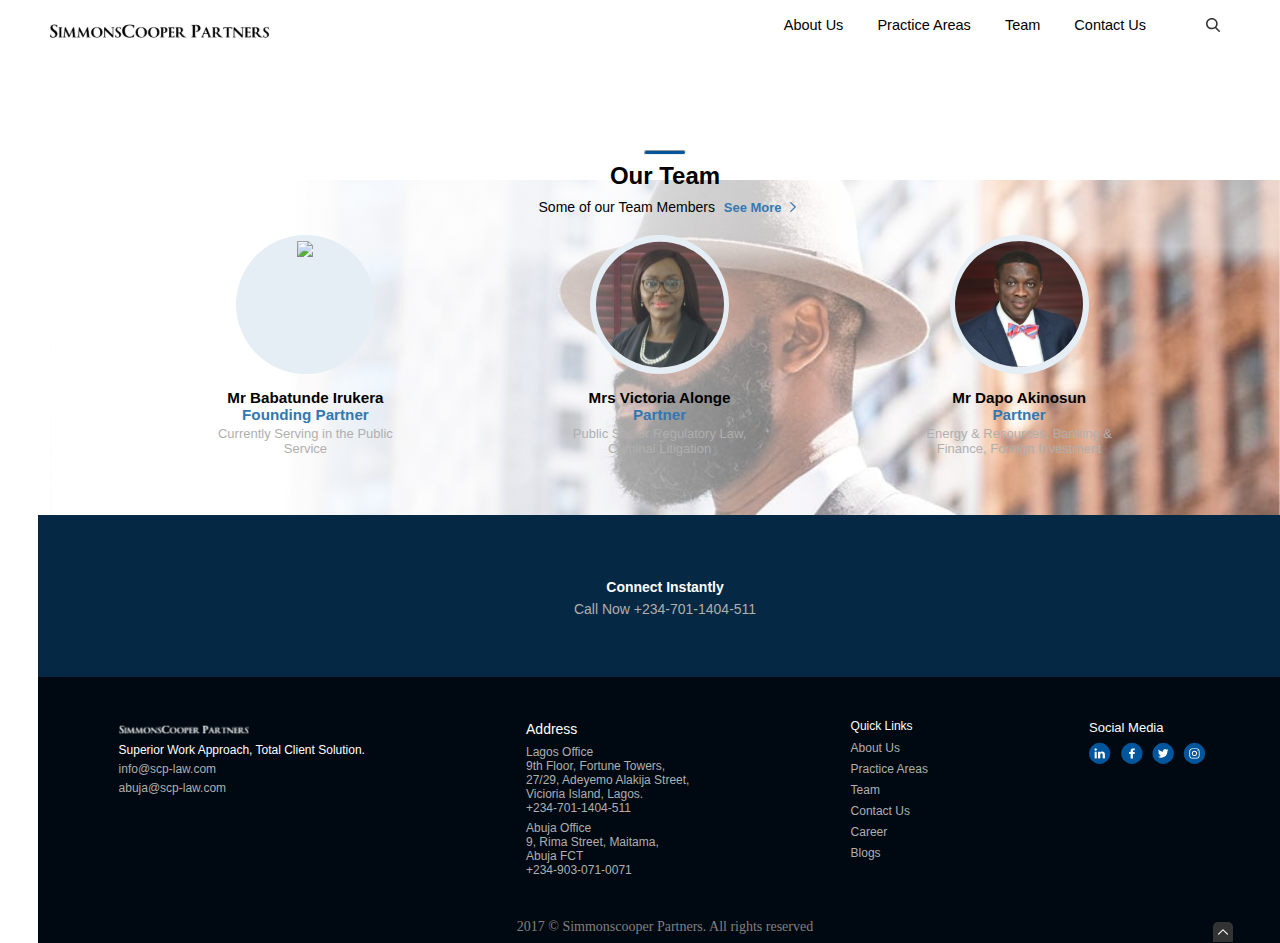
==== team.html @ 6e094fa1 "team page added" ====
<!DOCTYPE html>
<html lang="en">
<head>
    <meta charset="UTF-8">
    <meta http-equiv="X-UA-Compatible" content="IE=edge">
    <meta name="viewport" content="width=device-width, initial-scale=1.0">
    <link rel="stylesheet" href="style.css">
    <script src="https://kit.fontawesome.com/06cd2838e7.js" crossorigin="anonymous"></script>
    <title>Law Firm Website</title>
</head>
<body>
    <div class="container">

        <header class="header">
            <div class="nav_bar">
                <div class="nav_baby">
                    <img src="images/PastedGraphic-1 1.svg" class="max">
                    <img src="images/menu.svg" class="menu-icon">
                    <ul class="links">
                        <a href="">About Us</a>
                        <a href="">Practice Areas</a>
                        <a href="">Team</a>
                        <a href="">Contact Us</a>
                    </ul>
                </div>
                <img src="images/Vector.svg" class="busca">
            </div>

            <div class="Our_Team_Members">
                <div class="members">
                    <hr class="members_hr">
                    <h2>Our Team</h2>
                    <div class="some_members">
                        <span>Some of our Team Members</span>
                        <span class="see_m">See More</span>
                        <img src="images/Vector-1.svg" alt="">
                    </div>
                </div>
    
                <div class="team_members">
                    <div class="team_member">
                        <div class="image_bgr">
                            <img src="images/Ellipse 5.svg" class="team_image">
                        </div>
                        <h3>Mr Babatunde Irukera</h3>
                        <h3 class="middle">Founding Partner</h3>
                        <p>Currently Serving in the Public<br> Service</p>
                    </div>
    
                    <div class="team_member">
                        <div class="image_bgr">
                            <img src="images/Ellipse 6.svg" class="team_image">
                        </div>
                        <h3>Mrs Victoria Alonge</h3>
                        <h3 class="middle">Partner</h3>
                        <p>Public Sector Regulatory Law,<br> Criminal Litigation</p>
                    </div>
    
                    <div class="team_member">
                        <div class="image_bgr">
                            <img src="images/Ellipse 3.svg" class="team_image">
                        </div>
                        <h3>Mr Dapo Akinosun</h3>
                        <h3 class="middle">Partner</h3>
                        <p>Energy & Resources, Banking & <br>Finance, Foreign Investment</p>
                    </div>
                </div>
            </div>
    
            <div class="connect">
                <h4>Connect Instantly</h4>
                <p>Call Now +234-701-1404-511</p>
            </div>
    
            <div class="contact">
                <div class="con_container">
                    <div class="superior">
                        <img src="images/PastedGraphic-1 2.svg">
                        <p>Superior Work Approach, Total Client Solution.</p>
                        <p class="website">info@scp-law.com</p>
                        <p class="website"
                        >abuja@scp-law.com</p>
                    </div>
    
                    <div class="address">
                        <p class="address_title">Address</p>
                        <p class="office_address">Lagos Office<br> 9th Floor, Fortune Towers, <br> 27/29, Adeyemo Alakija Street, <br> Vicioria Island, Lagos. <br> +234-701-1404-511</p>
                        <p class="office_address">Abuja Office <br>9, Rima Street, Maitama, <br>Abuja FCT <br>+234-903-071-0071 </p>
                    </div>
    
                    <div class="quick_links">
                        <p class="links_title">Quick Links</p>
                        <ul>
                            <li><a href="">About Us</a></li>
                            <li><a href="">Practice Areas</a></li>
                            <li><a href="">Team</a></li>
                            <li><a href="">Contact Us</a></li>
                            <li><a href="">Career</a></li>
                            <li><a href="">Blogs</a></li>
                        </ul>
                    </div>
    
                    <div class="social_media">
                        <p class="media_title">Social Media</p>
                        <div class="media_icons">
                            <img src="images/Group 55 (1).svg" alt="">
                            <img src="images/Group 56.svg" alt="">
                            <img src="images/Group 57.svg" alt="">
                            <img src="images/Group 58.svg" alt="">
                        </div>
                    </div>
                </div>    
            </div>
    
            <footer class="footer">
                <p>2017 &copy Simmonscooper Partners. All rights reserved</p>
                <img src="images/Group 59.svg" alt="">
            </footer>
        </div>
    </body>
    </html>
---- style.css ----
@media (min-width: 769px){

body {
    width: 100%;
    margin: 0;
}

.container {
    width: 100%;
    margin: auto;
}

.menu-icon {
    display: none;
}

.nav_bar {
    display: flex;  
}

.nav_baby {
    width: 96%;
    display: flex;
    justify-content: space-between;
}

.links a {
    color: black;
    font-size: 14.5px;
    margin-left: 30px;
    text-decoration: none;
    font-family:'Gill Sans', 'Gill Sans MT', Calibri, 'Trebuchet MS', sans-serif;
}

.links ul {
    list-style: none;
}

.busca {
    margin: 0 60px;
    width: 15px;
}

.header {
    background: url(images/pexels-photo-2963033\ 1\ \(1\).svg);
    background-size: contain;
    background-repeat: no-repeat;
    background-position: bottom right;
    margin-left: 50px;
    margin-bottom: -20px;
}

.max {
    margin-top: 12px;
    width: 219px;
}

.simmons_image {
    margin-top: 120px;
    margin-bottom: 29px;
    background-image: url(images/SIMMONSCOOPER\ PARTNERS.svg);
    height: 202px;
    width: 798px;
    background-size: cover; 
}

.client {
    margin-top: 70px;
    font-weight: bold;
    font-size: 12px;
    font-family:Arial, Helvetica, sans-serif;
}

.reputation {
    position: relative;
    bottom: 100px;
    width: 600px;
    font-family:'Gill Sans', 'Gill Sans MT', Calibri, 'Trebuchet MS', sans-serif;
    font-size: 13px;
    margin-left: 51px;
}

.more{
    margin-top: 76px;
    font-family:'Gill Sans', 'Gill Sans MT', Calibri, 'Trebuchet MS', sans-serif
}

.more>* {
    margin-right: 6px;
}

.achieve-more {
    color: #3378b1;
    font-size: 14px;
    margin-right: 5px;
    font-weight: bold;
}

button {
    background: #00569D;
    border-radius: 5px;
    color: white;
    border: none;
    padding: 15px 25px;
    font-size: 12px;
    font-weight: bold;
    font-family: Arial, Helvetica, sans-serif;
}

/* MAIN REPUTATION SECTION */

.lead_image {
    font-family:Arial, Helvetica, sans-serif;
    display: flex;
    flex-direction:row-reverse;
    align-items: center;
    justify-content:left;
    width: 96%;
    margin-left: 4%;
}

.lead {
    width:45%;
}

.lead_left {
    width: 37%;
    padding: 0;
    margin-right: 10%;
}

hr {
    width: 40px;
    margin-left: 0;
    height: 3px;
    border-radius: 3px;
    background-color: #00569D;
}

.lead_image h2 {
    font-size: 18px;
    margin-top: -2px;
}

.lead_image p {
    font-size: 14px;
    margin-top: 20px;
    margin-bottom: 5px;
    width: 390x;
}

/* STATISTICS SECTION */
.resume_main {
    width: 100%;
    margin-top: 70px;
    background-color:#e5eef5;
    font-family:'Gill Sans', 'Gill Sans MT', Calibri, 'Trebuchet MS', sans-serif;
}

.resume {
    display: flex;
    justify-content: space-around;
    flex-wrap: wrap;
    align-items: flex-start;
    width: 90%;
    margin: auto;
}

.central {
    text-align: center;
    width: 150px;
}

.central h3 {
    margin-top: 5px;
    font-weight: normal;
}

.central p {
    font-size: 12px;
}

.line1 {
    width: 30px;
    margin:auto;
    height: 2px;
    margin-top: -13px;
    margin-bottom: -7px;
    border-radius: 2px;
    background-color: #00569D;
}

/* ACHIEVEMENTS */

.achievements {
    background: url(images/Group\ 71.svg);
    background-size: cover;
    background-position: center;
    background-repeat: no-repeat;
    font-family:'Gill Sans', 'Gill Sans MT', Calibri, 'Trebuchet MS', sans-serif;
    margin-left: 11px;
    margin-right: -11px;
}

.semi_achievements {
    width: 90%;
    margin: auto;
    padding: 60px 0;
}

.okay {
    display: flex;
    align-items: center;
}

.okay > * {
    margin-right: 7px;
}

.compact h2 {
    margin-top: -5px;
    margin-bottom: -10px;
}

.compact2 {
    display: flex;
    flex-wrap: wrap;
}

.compact3 {
    width: 35%;
    margin-top: 40px;
    margin-right: 120px;
}

.compact3 h3 {
    margin-top: 3px;
    margin-bottom: 10px;
    font-size: 13px;
}

.compact3 p {
    font-size: 13px;
    margin-bottom: 10px;
}

.compact3 img {
    width: 40px;
    margin-bottom: 10px;
}

/* SPECIALTY */
    
.specialty {
    font-family:'Gill Sans', 'Gill Sans MT', Calibri, 'Trebuchet MS', sans-serif;
    width: 99.2%;
}

.practice_hr {
    margin: auto;
}

.practice_areas {
    margin-top: 5px;
    text-align: center;
}

.some_of {
    font-size: 14px;
    margin-top: -15px;
    text-align: center;
    }

.some_of>* {
    margin-right: 5px;
}

.see_m {
    color: #3579b2;
    font-weight: bold;
}

.complex {
    display: flex;
    justify-content: space-between;
    margin: 40px -11px;
}

.box_stack {
    display: flex;
    flex-wrap: wrap;
    justify-content: space-evenly;
    align-content: space-between;
}

.box {
    display: flex;
    flex-direction: column;
    text-align: center;
    justify-content: center;
    border-radius: 8px;
    color: white;
    width: 25vw;
    height: 33vh;
    background-image: url(images/Rectangle\ 12.png);
    background: #052844;
}

.icon {
    height: 80px;
}
.font-text {
    font-size: 15px;
}

.rect1 {
    width: 174px;
    height: 76vh; 
}

.rect2 {
    width: 174px;
    height: 76vh;
}

/* SEARCH SECTION */

.search_bar {
    width: 60%;
}

.mag_glass img {
    width: 215px;
    height: 215px;
}
    
.search {
    display: flex;
    justify-content: space-between;
    align-items: center;
    margin-top: 90px;
    margin-left: 45px;
    margin-bottom: 80px;
    width:80%;
    font-family:'Gill Sans', 'Gill Sans MT', Calibri, 'Trebuchet MS', sans-serif;
}

.search h2 {
    margin-top: 0;
    margin-bottom: -8px;
    font-size: 18px;
}

.search p {
    font-size: 14px;
}

.text_area {
    width: 70%;
    margin-right: 5px;
    background: #e5e5e5;
    border: none;
    height: 30px;
    border-radius: 5px;
}

.search button {
    padding: 10px 30px;
}

.search_button {
    margin-top: 20px;
    margin-bottom: 8px;
}

.advanced_search span {
    color: #6c9dc7;
    font-size: 13px;
    margin-right: 3px;
}

/* OUR TEAM MEMBERS SECTION */
    
.Our_Team_Members {
    margin-top: 50px;
    margin-left: -12px;
    margin-right: -12px;
    font-family:'Gill Sans', 'Gill Sans MT', Calibri, 'Trebuchet MS', sans-serif;
    background: url(images/Group\ 48\ \(1\).svg);
    height: 415px;
}

.members {
    text-align: center;
    padding-top: 50px;
}

.members_hr {
    margin: auto;
}

.members h2 {
    margin-top: 7px;
    margin-bottom: 9px;
}

.some_members {
    font-size: 14px;
}

.some_members > * {
    margin-left: 5px;
}

.some_members .see_m {
    font-size: 13px;
}

.team_members {
    display: flex;
    justify-content: space-evenly;
    margin-top: 20px;
}

.team_member {
    display: flex;
    flex-direction: column;
    align-items: center;
    text-align: center;
    font-size: 13px;
}

.team_member p {
    color: #afafaf;
}

.middle {
    color:#3378b1;
    margin-top: -15px;
    margin-bottom: -10px;
}

.image_bgr {
    background: url(images/Ellipse\ 2.svg);
    background-position: center;
    background-repeat: no-repeat;
    background-size: cover;
    width: 139px;
    height: 139px;
}

.team_image {
    margin-top: 6px;
}

/* CONNECT SECTION */

.connect {
    color: white;
    margin-left: -12px;
    margin-right: -12px;
    background: #052844;
    display: flex;
    flex-direction: column;
    align-items: center;
    justify-content: center;
    height: 18vh;
    font-size: 14px;
    font-family:Arial, Helvetica, sans-serif;
}

.connect h4 {
    margin-bottom: -8px;
}

.connect p {
    color: #afafaf;
}

/* CONTACT SECTION */

.contact {
    color: white;
    background: #000911;
    margin: 0 -12px;
    font-family:'Gill Sans', 'Gill Sans MT', Calibri, 'Trebuchet MS', sans-serif;
}

.con_container {
    padding-top: 30px;
    display: flex;
    justify-content: space-around;
}

.superior {
    margin-top: 10px;
    font-size: 12px;
}

.superior img {
    margin-bottom: -8px;
    width: 130px;
}

.website {
    color: #afafaf;
    margin-top: -7px;
}

.address_title {
    font-size: 14px;
}

.office_address {
    font-size: 12px;
    color: #afafaf;
    margin-top: -6px;
}

.links_title {
    font-size: 12px;
    margin-bottom: -8px;
}

ul li {
    list-style: none;
    font-size: 12px;
    margin-bottom: 7px;
    margin-left: -40px;
}

ul a {
    text-decoration: none;
    color: #afafaf;
}

.media_title {
    font-size: 13px;
    margin-bottom: 7px;
}

.media_icons img {
    margin-right: 5px;
}

/* FOOTER SECTION */

.footer {
    text-align: center;
    background: #000911;
    color: grey;
    font-size: 14px;
    margin-top: -20px;
    margin-right: -12px;
    margin-left: -12px;
    padding-top: 10px;
    padding-bottom: 1px;
}

.footer p {
    margin-top: 40px;
    margin-bottom: 7px;
}

.footer img {
    float: right;
    width: 11%;
    height: 20px;
    margin-top: -20px;
}
}







@media (min-width: 400px) and (max-width: 768px){

    body {
        width: 100%;
        margin: 0;
    }
    
    .container {
        width: 97%;
        margin: auto;
    }
    
    .menu-icon {
        display: none;
    }
    
    .nav_bar {
        display: flex;  
    }
    
    .nav_baby {
        width: 96%;
        display: flex;
        justify-content: space-between;
    }
    
    .links a {
        color: black;
        font-size: 14.5px;
        margin-left: 30px;
        text-decoration: none;
        font-family:'Gill Sans', 'Gill Sans MT', Calibri, 'Trebuchet MS', sans-serif;
    }
    
    .links ul {
        list-style: none;
    }
    
    .busca {
        margin: 0 20px;
    }
    
    .header {
        background: url(images/pexels-photo-2963033\ 1.svg);
        background-position: right;
        background-repeat: no-repeat;
        background-size: contain;
        height: 400px;
        margin-left: 15px;
        margin-right: -10px;
    }
    
    .simmons_image {
        margin-top: 45px;
        margin-bottom: 29px;
        background-image: url(images/SIMMONSCOOPER\ PARTNERS\ 2.svg);
        height: 19.5vh;
        background-repeat: no-repeat;
        background-size: contain;
        background-position: left;
    }
    
    .client {
        font-weight: bold;
        font-size: 12px;
    }
    
    .more {
        margin-top: 60px;
    }
    
    button {
        background: #00569D;
        border-radius: 5px;
        color: white;
        border: none;
        padding: 12px 22px;
        font-size: 12px;
        font-weight: bold;
        font-family: Arial, Helvetica, sans-serif;
    }
    
    .achieve-more {
        color: #3378b1;
        font-size: 14px;
        margin-right: 5px;
        font-weight: bold;
    }
    
    /* MAIN REPUTATION SECTION */

    .reputation {
        position: relative;
        bottom: 145px;
        width: 400px;
        font-family:'Gill Sans', 'Gill Sans MT', Calibri, 'Trebuchet MS', sans-serif;
        font-size: 13px;
        margin-left: 15px;
    }
    
    .lead_image {
        margin-top: -20px;
        margin-left: 15px;
        font-family:Arial, Helvetica, sans-serif;
    }
    
    .lead {
        float: right;
        width: 55%;
    }
    
    .lead_left {
        float: left;
        width: 40%;
        margin-top: 60px;
    }
    
    hr {
        width: 30px;
        margin-left: 0;
        height: 2px;
        border-radius: 2px;
        background-color: #00569D;
    }
    
    .lead_image h2 {
        font-size: 16px;
        margin-top: -2px;
    }
    
    .lead_image p {
        font-size: 12px;
        margin-top: 20px;
        margin-bottom: 5px;
        width: 250px;
    }
    
    /* Statistics Section */
    .resume_main {
        margin-top: 410px;
        margin-left: -12px;
        margin-right: -12px;
        background-color:#e5eef5;
        font-family:'Gill Sans', 'Gill Sans MT', Calibri, 'Trebuchet MS', sans-serif;
    }
    
    .resume {
        display: flex;
        justify-content: space-around;
        flex-wrap: wrap;
        align-items: flex-start;
    }
    
    .central {
        text-align: center;
        width: 120px;
    }
    
    .central h3 {
        margin-top: 5px;
        font-weight: normal;
    }
    
    .central p {
        font-size: 12px;
    }
    
    .line1 {
        width: 30px;
        margin:auto;
        height: 2px;
        margin-top: -13px;
        margin-bottom: -7px;
        border-radius: 2px;
        background-color: #00569D;
    }
    
    /* Achievements */
    .achievements {
        background: url(images/Group\ 71.svg);
        background-size: cover;
        background-position: center;
        background-repeat: no-repeat;
        font-family:'Gill Sans', 'Gill Sans MT', Calibri, 'Trebuchet MS', sans-serif;
        margin-left: -11px;
        margin-right: -11px;
    }
    
    .semi_achievements {
        width: 90%;
        margin: auto;
        padding: 40px 0;
    }
    
    .okay {
        display: flex;
        align-items: center;
    }
    
    .okay > * {
        margin-right: 7px;
    }
    
    .compact h2 {
        margin-top: -5px;
        margin-bottom: -10px;
    }
    
    .compact2 {
        display: flex;
        flex-wrap: wrap;
    }
    
    .compact3 {
        width: 300px;
        margin-top: 40px;
        margin-right: 20px;
    }
    
    .compact3 h3 {
        margin-top: 3px;
        margin-bottom: -6px;
        font-size: 13px;
    }
    
    .compact3 p {
        font-size: 13px;
    }
    
    .compact3 img {
        width: 25px;
    }
    
    
    /* SPECIALTY */
    
    .specialty {
        font-family:'Gill Sans', 'Gill Sans MT', Calibri, 'Trebuchet MS', sans-serif;
        
    }
    
    .practice_hr {
        margin: auto;
    }
    
    .practice_areas {
        margin-top: 5px;
        text-align: center;
    }
    
    .some_of {
        font-size: 14px;
        margin-top: -15px;
        text-align: center;
        }
    
    .some_of>* {
        margin-right: 5px;
    }
    
    .see_m {
        color: #3579b2;
        font-weight: bold;
    }
    
    .complex {
        display: flex;
        justify-content: space-between;
        margin: 14px -11px;
    }
    
    .box_stack {
        display: flex;
        flex-wrap: wrap;
        justify-content: space-evenly;
        align-content: space-between;
    }
    
    .box {
        display: flex;
        flex-direction: column;
        text-align: center;
        justify-content: center;
        border-radius: 8px;
        color: white;
        width: 210px;
        height: 135px;
        background-image: url(images/Rectangle\ 12.png);
        background: #183d5f;
    }
    
    .icon {
        height: 50px;
    }
    .font-text {
        font-size: 15px;
    }
    
    .rect1 {
        width: 92px;
        height: 312px;
    }
    
    .rect2 {
        width: 92px;
        height: 312px;
    }
    
    .search_bar {
        width: 60%;
    }
    
    .mag_glass img {
        width: 215px;
        height: 215px;
    }
    
    /* SEARCH SECTION */
    
    .search {
        display: flex;
        justify-content: space-between;
        align-items: center;
        margin-top: 90px;
        margin-left: 15px;
        width: 90%;
        font-family:'Gill Sans', 'Gill Sans MT', Calibri, 'Trebuchet MS', sans-serif;
    }
    
    .search h2 {
        margin-top: 0;
        margin-bottom: -8px;
        font-size: 18px;
    }
    
    .search p {
        font-size: 14px;
    }
    
    .text_area {
        width: 70%;
        margin-right: 5px;
        background: #e5e5e5;
        border: none;
        height: 30px;
        border-radius: 5px;
    }
    
    .search button {
        padding: 10px 30px;
    }
    
    .search_button {
        margin-top: 20px;
        margin-bottom: 8px;
    }
    
    .advanced_search span {
        color: #6c9dc7;
        font-size: 13px;
        margin-right: 3px;
    }
    
    
    
    /* OUR TEAM MEMBERS SECTION */
    
    .Our_Team_Members {
        margin-top: 50px;
        margin-left: -12px;
        margin-right: -12px;
        font-family:'Gill Sans', 'Gill Sans MT', Calibri, 'Trebuchet MS', sans-serif;
        background: url(images/Group\ 48\ \(1\).svg);
        height: 415px;
    }
    
    .members {
        text-align: center;
        padding-top: 50px;
    }
    
    .members_hr {
        margin: auto;
    }
    
    .members h2 {
        margin-top: 7px;
        margin-bottom: 9px;
    }
    
    .some_members {
        font-size: 14px;
    }
    
    .some_members > * {
        margin-left: 5px;
    }
    
    .some_members .see_m {
        font-size: 13px;
    }
    
    .team_members {
        display: flex;
        justify-content: space-evenly;
        margin-top: 20px;
    }
    
    .team_member {
        display: flex;
        flex-direction: column;
        align-items: center;
        text-align: center;
        font-size: 13px;
    }
    
    .team_member p {
        color: #afafaf;
    }
    
    .middle {
        color:#3378b1;
        margin-top: -15px;
        margin-bottom: -10px;
    }
    
    .image_bgr {
        background: url(images/Ellipse\ 2.svg);
        background-position: center;
        background-repeat: no-repeat;
        background-size: cover;
        width: 139px;
        height: 139px;
    }
    
    .team_image {
        margin-top: 6px;
    }
    
    /* CONNECT SECTION */
    
    .connect {
        color: white;
        margin-left: -12px;
        margin-right: -12px;
        background: #052844;
        display: flex;
        flex-direction: column;
        align-items: center;
        height: 80px;
        font-size: 14px;
        font-family:Arial, Helvetica, sans-serif;
    }
    
    .connect h4 {
        margin-bottom: -8px;
    }
    
    .connect p {
        color: #afafaf;
    }
    
    /* CONTACT SECTION */
    
    .contact {
        color: white;
        background: #000911;
        margin: 0 -12px;
        font-family:'Gill Sans', 'Gill Sans MT', Calibri, 'Trebuchet MS', sans-serif;
    }
    
    .con_container {
        display: flex;
        justify-content: space-evenly;
    }
    
    .superior {
        margin-top: 10px;
        font-size: 12px;
    }
    
    .superior img {
        margin-bottom: -8px;
        width: 130px;
    }
    
    .website {
        color: #afafaf;
        margin-top: -7px;
    }
    
    .address_title {
        font-size: 14px;
    }
    
    .office_address {
        font-size: 12px;
        color: #afafaf;
        margin-top: -6px;
    }
    
    .links_title {
        font-size: 12px;
        margin-bottom: -8px;
    }
    
    ul li {
        list-style: none;
        font-size: 12px;
        margin-bottom: 7px;
        margin-left: -40px;
    }
    
    ul a {
        text-decoration: none;
        color: #afafaf;
    }
    
    .media_title {
        font-size: 13px;
        margin-bottom: 7px;
    }
    
    .media_icons img {
        margin-right: 5px;
    }
    
    /* FOOTER SECTION */
    
    .footer {
        text-align: center;
        background: #000911;
        color: grey;
        font-size: 14px;
        margin-top: -20px;
        margin-right: -12px;
        margin-left: -12px;
        padding-top: 10px;
        padding-bottom: 1px;
    }
    
    .footer p {
        margin-bottom: 7px;
    }
    
    .footer img {
        float: right;
        width: 11%;
        height: 20px;
        margin-top: -20px;
    }
}



@media (max-width: 395px){

    body {
        width: 100%;
        margin: 0;
    }
    
    .container {
        margin: 0;
        width: inherit;
    }
    
    /* Header Section */
    .header{
        background-image: url(images/pexels-photo-2963033\ 1.svg);
        background-position: center;
        background-repeat: no-repeat;
        background-size: cover;
        margin-left: 5px;
        height: 260px;
    }
    
    .simmons_image {
        margin-top: 45px;
        margin-bottom: 29px;
        background: url(images/SIMMONSCOOPER\ PARTNERS.svg);
        height: 11vh;
        background-repeat: no-repeat;
        background-size: contain;
        background-position: left;
    }
    
    .max {
        margin-top: 12px;
        width: 125px;
    }
    
    .menu-icon {
        margin-left: 190px;
    }
    
    .links{
        display: none;
    }
    
    .busca {
        display: none;
    }
    
    .top_image>* {
        margin-bottom: 15px;
    }
    
    .client {
        font-family:'Lucida Sans', 'Lucida Sans Regular', 'Lucida Grande', 'Lucida Sans Unicode', Verdana, sans-serif;
        font-size: 10px;
        font-weight: bold;
        padding: 5px;
    }
    
    .more {
        display: flex;
        align-items: center;
    }
    
    .more>* {
        margin-right: 10px;
    }
    
    button {
        background: #00569D;
        border-radius: 5px;
        color: white;
        border: none;
        padding: 12px 22px;
        font-size: 9px;
        font-weight: bold;
        font-family: Arial, Helvetica, sans-serif;
    }
    
    
    /* Reputation Section*/
    
    .main_rep {
        margin-top: 20px;
        margin-bottom: 40px;
    }
    
    .reputation {
        font-family: 'Gill Sans', 'Gill Sans MT', 'Trebuchet MS', sans-serif;
        font-size: 11px;
        text-align: center;
        padding: 0px 25px;
        color: grey;
    }
    
    /* Lead Image Section */
    hr {
        width: 30px;
        margin-left: 0;
        height: 2px;
        border-radius: 2px;
        background-color: #00569D;
    }
    
    .lead_image {
        margin-left: 5px;
        padding: 5px 0;
        font-family: Arial, Helvetica, sans-serif;
    }
    
    .lead {
        width: 100%;
    }
    
    .lead_image h2 {
        font-size: 16px;
    }
    
    .lead_image p {
        font-size: 12px;
    }
    
    .see {
        color: blue;
        font-size: 12px;
        font-weight: bold;
    }
    
    /* Statistics Section */
    .resume_main {
        margin-top: 40px;
        background-color:#e5eef5;
        font-family:'Gill Sans', 'Gill Sans MT', Calibri, 'Trebuchet MS', sans-serif;
        width: 100%;
    }

    .resume {
        display: flex;
        justify-content:space-around;
        flex-wrap: wrap;
        align-items: center;
    }
    
    .central {
        text-align: center;
        padding: 0 8px;
        width: 120px;
        margin-bottom: 20px;
    }
    
    .central h3 {
        margin-bottom: 3px;
    }
    
    .central p {
        font-size: 13px;
        margin-top: 3px;
    }
    
    .line1 {
        width: 30px;
        margin:auto;
        height: 2px;
        border-radius: 2px;
        background-color: #00569D;
    }
    
    /* Achievements Area Section */
    
    .achievements {
        display: flex;
        flex-direction: column;
        background: url(images/Frame\ 4.svg);
    }
    
    .semi_achievements {
        width: 85%;
        margin-top: 25px;
        margin-left: 5px;
    }
    
    .achievements p {
        font-family:Arial, Helvetica, sans-serif;
        font-size: 12px;
        margin-top: -10px;
    }
    
    .achieve-img {
        height: 26px;
        width: 26px;
        margin-top: 27px;
        margin-left: 5px;
    }
    
    .achieve-more {
        color: blue;
        font-size: 14px;
        margin-right: 5px;
        font-weight: bold;
    }
    
    .okay {
        margin-top: -9px;
    }
    
    .achievements h3{
        margin-top: 5px;
    }
    
    .compact h2, p {
        margin-top: -5px;
    }
    
    .compact p {
        margin-top: -15px;
    }
    
    /* Practice Area Section */
    .specialty {
        margin-top: 80px;
        margin-left: 5px;
    }
    
    .practice_areas {
        margin-top: 0;
        margin-bottom: 8px;
    }
    
    .see_m {
        color:#00569D;
        font-weight: bold;
        font-size: 15px;
    }
    
    .some_of {
        margin-top: -5px;
    }
    
    .some_of > * {
        margin-right: 7px;
    }
    
    .complex {
        margin-top: 35px;
        margin-left: -5px;
        display: flex;
        justify-content: space-between;
        width: inherit;
        overflow: hidden;
    }
    
    .box_stack {
        display: flex;
        flex-direction: column;
        justify-content: space-between;
    }
    
    .rect1 {
        margin-left: -110px;
    }
    
    .rect2 {
        margin-right: -110px;
    }
    
    .box {
        width: 210px;
        height: 135px;
        color: white;
        display: flex;
        flex-direction: column;
        justify-content:space-evenly;
        text-align: center;
        background-image: url(images/Rectangle\ 12.png);
        background-color: #00569D;
        border-radius: 5px;
        font-family:Arial, Helvetica, sans-serif;
    }
    
    .icon {
        height: 50px;
    }

    .font-text {
        font-size: 12px;
    }
    
    .fa-comments, .fa-gear {
        font-size: 50px;
    }
    
    /* Search Section */
    .search {
        margin-left: 5px;
        margin-top: 60px;
    }
    .search p {
        margin-top: -10px;
        margin-bottom: 20px;
        font-size: 14px;
        width: 90%;
    }
    
    .search h2 {
        margin-top: 0;
    }
    
    .search_button {
        margin-left: -10px;
        display: flex;
        justify-content: space-around;
    }
    
    .search_button input {
        width: 62%;
        border: none;
        border-radius: 5px;
        background: lightgray;
    }
    
    .search_button button {
        width: 27%;
        font-size: 12px;
    }
    
    .advanced_search {
        margin-top: 12px;
        color: blue;
        margin-bottom: 100px;
    }
    
    .mag_glass {
        display: none;
    }
    
    /* Our Team Section */
    
    .Our_Team_Members{
        background-image: url(images/Group\ 48.svg);
    }
    
    .members {
        margin-left: 5px;
    }
    
    .members h2 {
        margin-top: 0px;
    }
    
    .some_members {
        margin-top: -15px;
    }
    
    .some_members > * {
        margin-right:7px;
    }
    
    .team_member {
        text-align: center;
        margin: 40px;
    }
    
    .image_bgr {
        background-image: url(images/Ellipse\ 4.svg);
        background-size: contain;
        background-position: center;
        background-repeat: no-repeat;
    }
    
    .team_image {
        width: 128px;
        height: 125.61px;
        margin-top: 6px;
    }
    
    .middle {
        color:#00569D;
        margin-top: -15px;
        margin-bottom: 10px;
    }
    
    /* The Connect Section */
    
    .connect {
        color: white;
        width: 100%;
        height: 73.6px;
        background: #052844;
        display: flex;
        flex-direction: column;
        align-items: center;
        justify-content: center;
    }
    
    .connect p {
        margin: 1px;
    }
    
    .connect h4 {
        font-weight: bold;
        margin-top: 5px;
        margin-bottom: 0;
    }
    
    /* Contact Section */
    
    .contact {
        color: white;
        background: #000911;
        margin: 0;
    }
    
    .con_container {
        margin-left: 10px;
        padding-top: 20px;
    }
    
    .superior img {
        margin-bottom: 12px;
    }
    .superior p {
        margin-top: -8px;
        font-size: 12px;
    }
    
    .address {
        margin-top: 40px ;
    }
    
    .address h4 {
        margin: 5px;
    }
    
    .office_address {
        color: grey;
        font-size: 12px;
    }
    
    .address p {
        margin-top: px;
    }
    
    .website {
        color: grey;
    }
    
    .quick_links {
        margin-top: 40px;
    }
    
    .quick_links ul {
        margin-top: -5px;
    }
    
    .quick_links li {
        list-style: none;
        margin-left: -40px;
        margin-top: 5px;
        font-size: 12px;
    }
    
    .links_title {
        font-size: 12px;
    }
    
    
    .quick_links a {
        text-decoration: none;
        color: grey;
    }
    
    .social_media {
        margin-top: 40px;
    }
    
    .media_icons {
        margin-top: -10px;
    }
    
    .media_icons img {
        margin-right: 5px;
        width: 25px;
        height: 25px;
    }
    
    .media_title {
        font-size: 14px;
    }
    
    
    /* FOOTER SECTION */
    
    .footer {
        text-align: center;
        background: #000911;
        margin-top: -16px;
        color: grey;
        padding: 50px 0;
        font-size: 13px;
    }
    
    .footer img {
        display: none;
    }

    }
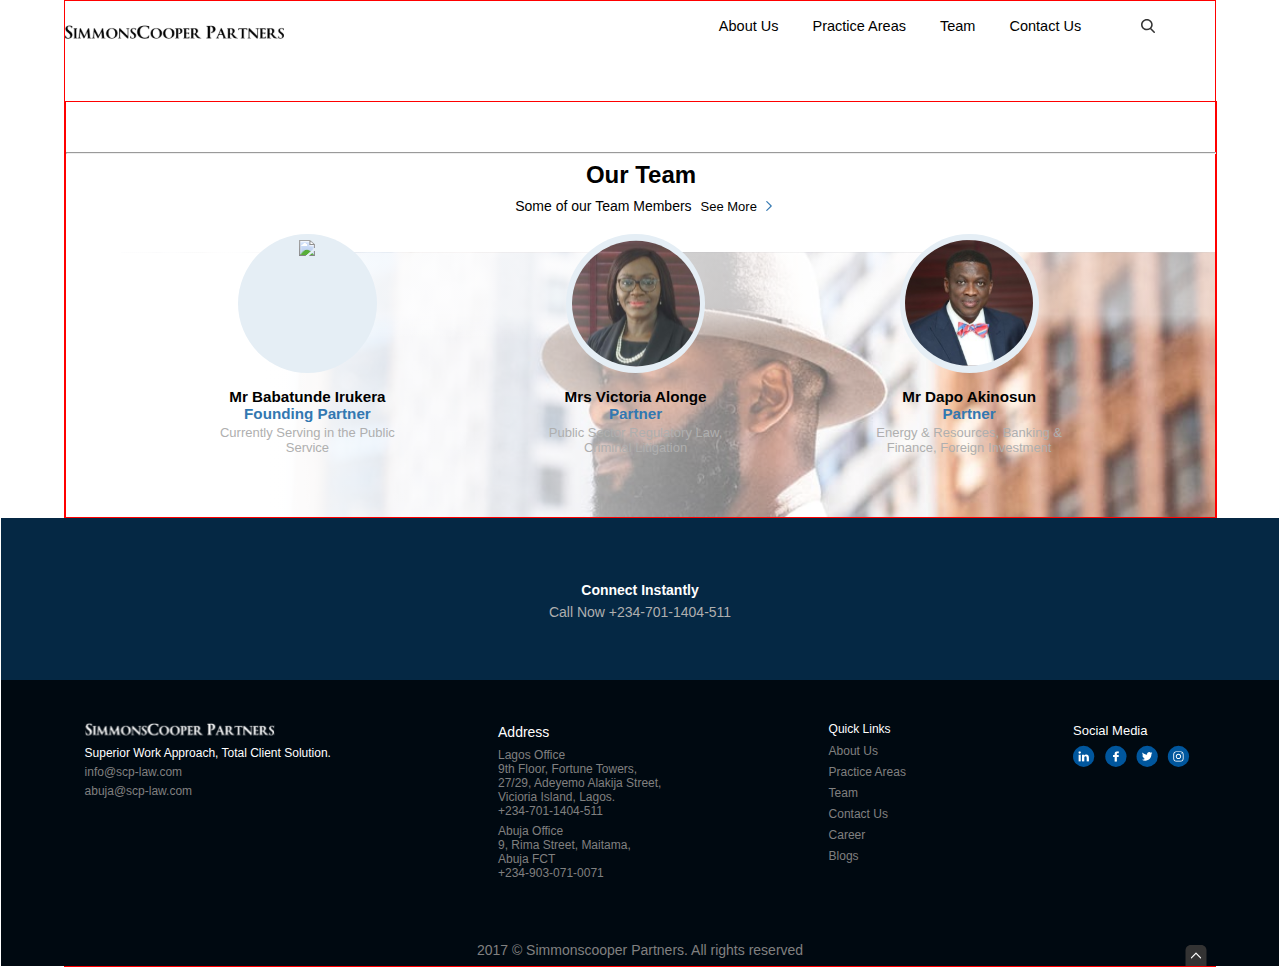
==== commit 0eafbb08: "edit" ====
--- a/team.html
+++ b/team.html
@@ -4,9 +4,9 @@
     <meta charset="UTF-8">
     <meta http-equiv="X-UA-Compatible" content="IE=edge">
     <meta name="viewport" content="width=device-width, initial-scale=1.0">
-    <link rel="stylesheet" href="style.css">
+    <link rel="stylesheet" href="style1.css">
     <script src="https://kit.fontawesome.com/06cd2838e7.js" crossorigin="anonymous"></script>
-    <title>Law Firm Website</title>
+    <title>Our Team</title>
 </head>
 <body>
     <div class="container">
@@ -17,9 +17,9 @@
                     <img src="images/PastedGraphic-1 1.svg" class="max">
                     <img src="images/menu.svg" class="menu-icon">
                     <ul class="links">
-                        <a href="">About Us</a>
+                        <a href="index.html">About Us</a>
                         <a href="">Practice Areas</a>
-                        <a href="">Team</a>
+                        <a href="team.html">Team</a>
                         <a href="">Contact Us</a>
                     </ul>
                 </div>
--- a/style1.css
+++ b/style1.css
@@ -0,0 +1,302 @@
+
+
+    body {
+        width: 100%;
+        margin: 0;
+    }
+    
+    .container {
+        width: 90%;
+        margin: auto;
+    }
+    
+    .menu-icon {
+        display: none;
+    }
+    
+    .nav_bar {
+        display: flex;  
+    }
+    
+    .nav_baby {
+        width: 96%;
+        display: flex;
+        justify-content: space-between;
+    }
+    
+    .links a {
+        color: black;
+        font-size: 14.5px;
+        margin-left: 30px;
+        text-decoration: none;
+        font-family:'Gill Sans', 'Gill Sans MT', Calibri, 'Trebuchet MS', sans-serif;
+    }
+    
+    .links ul {
+        list-style: none;
+    }
+    
+    .busca {
+        margin: 0 60px;
+        width: 15px;
+    }
+    
+    .header {
+        background: url(images/pexels-photo-2963033\ 1\ \(1\).svg);
+        background-size: contain;
+        background-repeat: no-repeat;
+        background-position: bottom right;
+        margin-bottom: -20px;
+        border: 1px solid red;
+    }
+    
+    .max {
+        margin-top: 12px;
+        width: 219px;
+    }
+    
+    .simmons_image {
+        margin-top: 120px;
+        margin-bottom: 29px;
+        background-image: url(images/SIMMONSCOOPER\ PARTNERS.svg);
+        height: 202px;
+        width: 798px;
+        background-size: cover; 
+    }
+    
+    .client {
+        margin-top: 70px;
+        font-weight: bold;
+        font-size: 12px;
+        font-family:Arial, Helvetica, sans-serif;
+    }
+    
+    .reputation {
+        position: relative;
+        bottom: 100px;
+        width: 600px;
+        font-family:'Gill Sans', 'Gill Sans MT', Calibri, 'Trebuchet MS', sans-serif;
+        font-size: 13px;
+        margin-left: 51px;
+    }
+    
+    .more{
+        margin-top: 76px;
+        font-family:'Gill Sans', 'Gill Sans MT', Calibri, 'Trebuchet MS', sans-serif
+    }
+    
+    .more>* {
+        margin-right: 6px;
+    }
+    
+    .achieve-more {
+        color: #3378b1;
+        font-size: 14px;
+        margin-right: 5px;
+        font-weight: bold;
+    }
+    
+    button {
+        background: #00569D;
+        border-radius: 5px;
+        color: white;
+        border: none;
+        padding: 15px 25px;
+        font-size: 12px;
+        font-weight: bold;
+        font-family: Arial, Helvetica, sans-serif;
+    }
+    
+    
+    /* OUR TEAM MEMBERS SECTION */
+        
+    .Our_Team_Members {
+        margin-top: 50px;
+        font-family:'Gill Sans', 'Gill Sans MT', Calibri, 'Trebuchet MS', sans-serif;
+        background: url(images/Group\ 48\ \(1\).svg);
+        height: 415px;
+        width: 100%;
+        border: 1px solid red;
+    }
+    
+    .members {
+        text-align: center;
+        padding-top: 50px;
+    }
+    
+    .members_hr {
+        margin: auto;
+    }
+    
+    .members h2 {
+        margin-top: 7px;
+        margin-bottom: 9px;
+    }
+    
+    .some_members {
+        font-size: 14px;
+    }
+    
+    .some_members > * {
+        margin-left: 5px;
+    }
+    
+    .some_members .see_m {
+        font-size: 13px;
+    }
+    
+    .team_members {
+        display: flex;
+        justify-content: space-evenly;
+        margin-top: 20px;
+    }
+    
+    .team_member {
+        display: flex;
+        flex-direction: column;
+        align-items: center;
+        text-align: center;
+        font-size: 13px;
+    }
+    
+    .team_member p {
+        color: #afafaf;
+    }
+    
+    .middle {
+        color:#3378b1;
+        margin-top: -15px;
+        margin-bottom: -10px;
+    }
+    
+    .image_bgr {
+        background: url(images/Ellipse\ 2.svg);
+        background-position: center;
+        background-repeat: no-repeat;
+        background-size: cover;
+        width: 139px;
+        height: 139px;
+    }
+    
+    .team_image {
+        margin-top: 6px;
+    }
+    
+    /* CONNECT SECTION */
+    
+    .connect {
+        color: white;
+        background: #052844;
+        display: flex;
+        flex-direction: column;
+        align-items: center;
+        justify-content: center;
+        height: 18vh;
+        font-size: 14px;
+        font-family:Arial, Helvetica, sans-serif;
+        margin-left: -64px;
+        margin-right: -64px;
+    }
+    
+    .connect h4 {
+        margin-bottom: -8px;
+    }
+    
+    .connect p {
+        color: #afafaf;
+    }
+    
+    /* CONTACT SECTION */
+    
+    .contact {
+        color: white;
+        background: #000911;
+        font-family:'Gill Sans', 'Gill Sans MT', Calibri, 'Trebuchet MS', sans-serif;
+        margin-left: -64px;
+        margin-right: -64px;
+    }
+    
+    .con_container {
+        padding-top: 30px;
+        display: flex;
+        justify-content: space-around;
+    }
+    
+    .superior {
+        margin-top: 10px;
+        font-size: 12px;
+    }
+    
+    .superior img {
+        margin-bottom: -8px;
+        width: 190px;
+    }
+    
+    .website {
+        color: grey;
+        margin-top: -7px;
+    }
+    
+    .address_title {
+        font-size: 14px;
+    }
+    
+    .office_address {
+        font-size: 12px;
+        color: grey;
+        margin-top: -6px;
+    }
+    
+    .links_title {
+        font-size: 12px;
+        margin-bottom: -8px;
+    }
+    
+    ul li {
+        list-style: none;
+        font-size: 12px;
+        margin-bottom: 7px;
+        margin-left: -40px;
+    }
+    
+    ul a {
+        text-decoration: none;
+        color: grey;
+    }
+    
+    .media_title {
+        font-size: 13px;
+        margin-bottom: 7px;
+    }
+    
+    .media_icons img {
+        margin-right: 5px;
+    }
+    
+    /* FOOTER SECTION */
+    
+    .footer {
+        text-align: center;
+        background: #000911;
+        color: grey;
+        font-size: 14px;
+        padding-top: 10px;
+        padding-bottom: 1px;
+        margin-left: -64px;
+        margin-right: -64px;
+    }
+    
+    .footer p {
+        font-family:'Gill Sans', 'Gill Sans MT', Calibri, 'Trebuchet MS', sans-serif;
+        margin-top: 40px;
+        margin-bottom: 7px;
+        text-align: center;
+    }
+    
+    .footer img {
+        float: right;
+        width: 13%;
+        height: 21px;
+        margin-top: -20px;
+    }
+    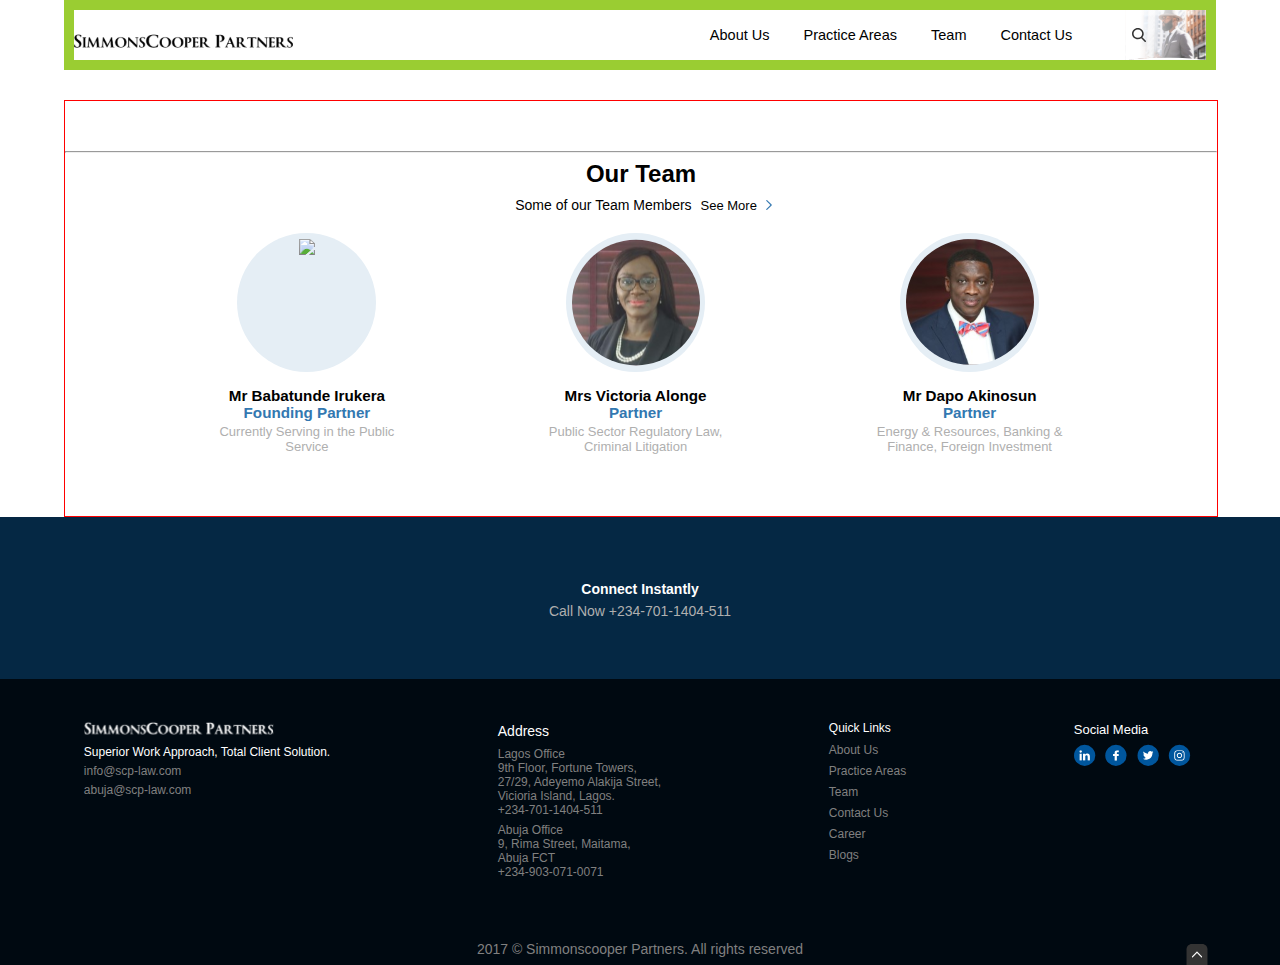
==== commit 8e377d44: "edit" ====
--- a/team.html
+++ b/team.html
@@ -1,31 +1,34 @@
 <!DOCTYPE html>
 <html lang="en">
-<head>
-    <meta charset="UTF-8">
-    <meta http-equiv="X-UA-Compatible" content="IE=edge">
-    <meta name="viewport" content="width=device-width, initial-scale=1.0">
-    <link rel="stylesheet" href="style1.css">
-    <script src="https://kit.fontawesome.com/06cd2838e7.js" crossorigin="anonymous"></script>
-    <title>Our Team</title>
-</head>
-<body>
-    <div class="container">
+    <head>
+        <meta charset="UTF-8">
+        <meta http-equiv="X-UA-Compatible" content="IE=edge">
+        <meta name="viewport" content="width=device-width, initial-scale=1.0">
+        <link rel="stylesheet" href="style1.css">
+        <script src="https://kit.fontawesome.com/06cd2838e7.js" crossorigin="anonymous"></script>
+        <title>Our Team</title>
+    </head>
 
-        <header class="header">
-            <div class="nav_bar">
-                <div class="nav_baby">
-                    <img src="images/PastedGraphic-1 1.svg" class="max">
-                    <img src="images/menu.svg" class="menu-icon">
-                    <ul class="links">
-                        <a href="index.html">About Us</a>
-                        <a href="">Practice Areas</a>
-                        <a href="team.html">Team</a>
-                        <a href="">Contact Us</a>
-                    </ul>
+    <body>
+        <div class="container">
+
+            <header class="header">
+                <div class="nav_bar">
+                    <div class="nav_baby">
+                        <img src="images/PastedGraphic-1 1.svg" class="max">
+                        <img src="images/menu.svg" class="menu-icon">
+                        <ul class="links">
+                            <a href="index.html">About Us</a>
+                            <a href="">Practice Areas</a>
+                            <a href="team.html">Team</a>
+                            <a href="">Contact Us</a>
+                        </ul>
+                    </div>
+                    <img src="images/Vector.svg" class="busca">
                 </div>
-                <img src="images/Vector.svg" class="busca">
-            </div>
+            </header>
 
+            
             <div class="Our_Team_Members">
                 <div class="members">
                     <hr class="members_hr">
@@ -36,7 +39,7 @@
                         <img src="images/Vector-1.svg" alt="">
                     </div>
                 </div>
-    
+
                 <div class="team_members">
                     <div class="team_member">
                         <div class="image_bgr">
@@ -46,7 +49,7 @@
                         <h3 class="middle">Founding Partner</h3>
                         <p>Currently Serving in the Public<br> Service</p>
                     </div>
-    
+
                     <div class="team_member">
                         <div class="image_bgr">
                             <img src="images/Ellipse 6.svg" class="team_image">
@@ -55,7 +58,7 @@
                         <h3 class="middle">Partner</h3>
                         <p>Public Sector Regulatory Law,<br> Criminal Litigation</p>
                     </div>
-    
+
                     <div class="team_member">
                         <div class="image_bgr">
                             <img src="images/Ellipse 3.svg" class="team_image">
@@ -65,13 +68,13 @@
                         <p>Energy & Resources, Banking & <br>Finance, Foreign Investment</p>
                     </div>
                 </div>
-            </div>
-    
+            </div>    
+        
             <div class="connect">
                 <h4>Connect Instantly</h4>
                 <p>Call Now +234-701-1404-511</p>
-            </div>
-    
+            </div>    
+        
             <div class="contact">
                 <div class="con_container">
                     <div class="superior">
@@ -81,13 +84,13 @@
                         <p class="website"
                         >abuja@scp-law.com</p>
                     </div>
-    
+
                     <div class="address">
                         <p class="address_title">Address</p>
                         <p class="office_address">Lagos Office<br> 9th Floor, Fortune Towers, <br> 27/29, Adeyemo Alakija Street, <br> Vicioria Island, Lagos. <br> +234-701-1404-511</p>
                         <p class="office_address">Abuja Office <br>9, Rima Street, Maitama, <br>Abuja FCT <br>+234-903-071-0071 </p>
                     </div>
-    
+
                     <div class="quick_links">
                         <p class="links_title">Quick Links</p>
                         <ul>
@@ -99,7 +102,7 @@
                             <li><a href="">Blogs</a></li>
                         </ul>
                     </div>
-    
+
                     <div class="social_media">
                         <p class="media_title">Social Media</p>
                         <div class="media_icons">
@@ -110,12 +113,14 @@
                         </div>
                     </div>
                 </div>    
-            </div>
-    
+            </div>    
+        
             <footer class="footer">
                 <p>2017 &copy Simmonscooper Partners. All rights reserved</p>
                 <img src="images/Group 59.svg" alt="">
-            </footer>
+            </footer>   
         </div>
+
+
     </body>
-    </html>+</html>--- a/style1.css
+++ b/style1.css
@@ -47,7 +47,7 @@
         background-repeat: no-repeat;
         background-position: bottom right;
         margin-bottom: -20px;
-        border: 1px solid red;
+        border: 10px solid yellowgreen;
     }
     
     .max {
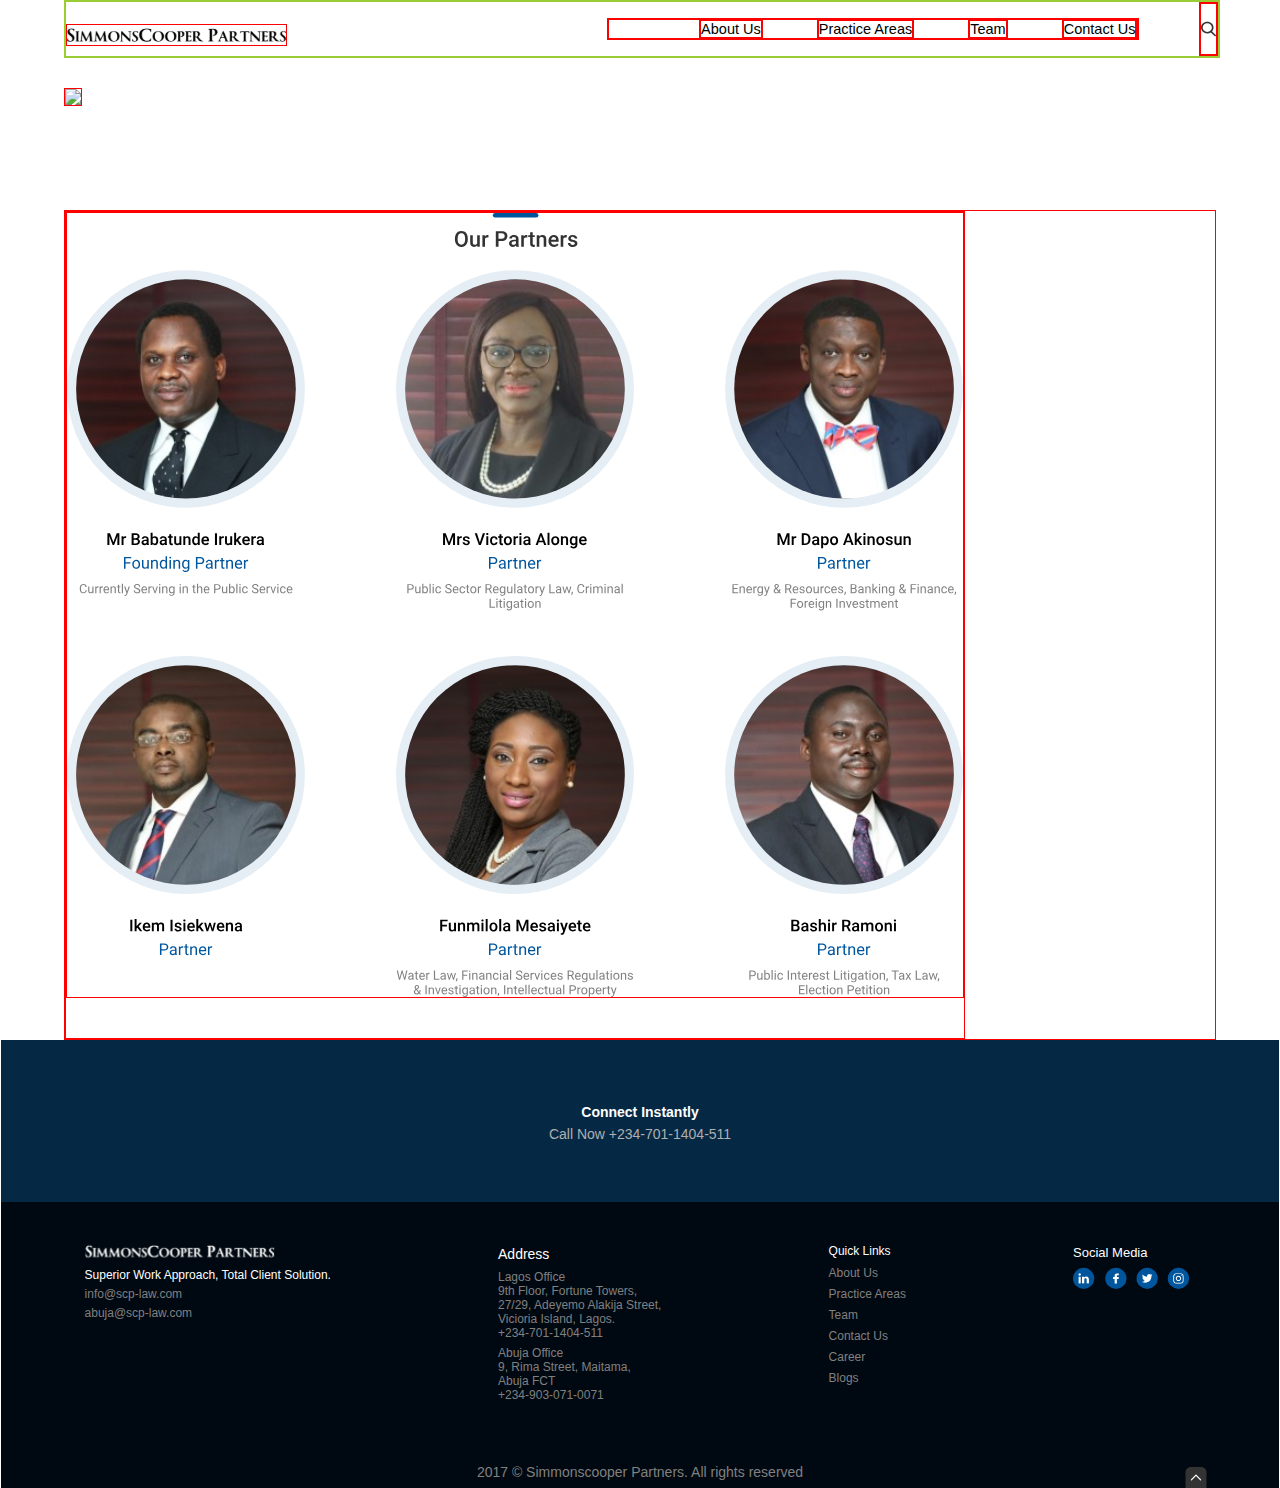
==== commit d25139f7: "edit" ====
--- a/team.html
+++ b/team.html
@@ -11,12 +11,10 @@
 
     <body>
         <div class="container">
-
             <header class="header">
                 <div class="nav_bar">
                     <div class="nav_baby">
                         <img src="images/PastedGraphic-1 1.svg" class="max">
-                        <img src="images/menu.svg" class="menu-icon">
                         <ul class="links">
                             <a href="index.html">About Us</a>
                             <a href="">Practice Areas</a>
@@ -28,44 +26,22 @@
                 </div>
             </header>
 
-            
+            <div>
+                <img src="images/Group 79.svg" class="team">
+            </div>
+
             <div class="Our_Team_Members">
-                <div class="members">
-                    <hr class="members_hr">
-                    <h2>Our Team</h2>
-                    <div class="some_members">
-                        <span>Some of our Team Members</span>
-                        <span class="see_m">See More</span>
-                        <img src="images/Vector-1.svg" alt="">
-                    </div>
-                </div>
-
                 <div class="team_members">
                     <div class="team_member">
-                        <div class="image_bgr">
-                            <img src="images/Ellipse 5.svg" class="team_image">
-                        </div>
-                        <h3>Mr Babatunde Irukera</h3>
-                        <h3 class="middle">Founding Partner</h3>
-                        <p>Currently Serving in the Public<br> Service</p>
+                        <img src="images/Group 80.svg" class="pix">
                     </div>
 
                     <div class="team_member">
-                        <div class="image_bgr">
-                            <img src="images/Ellipse 6.svg" class="team_image">
-                        </div>
-                        <h3>Mrs Victoria Alonge</h3>
-                        <h3 class="middle">Partner</h3>
-                        <p>Public Sector Regulatory Law,<br> Criminal Litigation</p>
+                        <img src="" alt="">
                     </div>
 
                     <div class="team_member">
-                        <div class="image_bgr">
-                            <img src="images/Ellipse 3.svg" class="team_image">
-                        </div>
-                        <h3>Mr Dapo Akinosun</h3>
-                        <h3 class="middle">Partner</h3>
-                        <p>Energy & Resources, Banking & <br>Finance, Foreign Investment</p>
+                        <img src="" alt="">
                     </div>
                 </div>
             </div>    
--- a/style1.css
+++ b/style1.css
@@ -10,10 +10,6 @@
         margin: auto;
     }
     
-    .menu-icon {
-        display: none;
-    }
-    
     .nav_bar {
         display: flex;  
     }
@@ -22,164 +18,68 @@
         width: 96%;
         display: flex;
         justify-content: space-between;
+        align-items: center;
     }
     
     .links a {
         color: black;
         font-size: 14.5px;
-        margin-left: 30px;
+        margin-left: 50px;
         text-decoration: none;
         font-family:'Gill Sans', 'Gill Sans MT', Calibri, 'Trebuchet MS', sans-serif;
-    }
-    
-    .links ul {
+        
+        border: 2px solid red;
+    }
+    
+    .links {
         list-style: none;
+        border: 2px solid red;
     }
     
     .busca {
-        margin: 0 60px;
+        margin-left: 60px;
+        border: 2px solid red;
         width: 15px;
     }
     
     .header {
-        background: url(images/pexels-photo-2963033\ 1\ \(1\).svg);
-        background-size: contain;
-        background-repeat: no-repeat;
-        background-position: bottom right;
-        margin-bottom: -20px;
-        border: 10px solid yellowgreen;
+        width: 90vw;
+        border: 2px solid yellowgreen;
     }
     
     .max {
         margin-top: 12px;
         width: 219px;
-    }
-    
-    .simmons_image {
-        margin-top: 120px;
-        margin-bottom: 29px;
-        background-image: url(images/SIMMONSCOOPER\ PARTNERS.svg);
-        height: 202px;
-        width: 798px;
-        background-size: cover; 
-    }
-    
-    .client {
-        margin-top: 70px;
-        font-weight: bold;
-        font-size: 12px;
-        font-family:Arial, Helvetica, sans-serif;
-    }
-    
-    .reputation {
-        position: relative;
-        bottom: 100px;
-        width: 600px;
-        font-family:'Gill Sans', 'Gill Sans MT', Calibri, 'Trebuchet MS', sans-serif;
-        font-size: 13px;
-        margin-left: 51px;
-    }
-    
-    .more{
-        margin-top: 76px;
-        font-family:'Gill Sans', 'Gill Sans MT', Calibri, 'Trebuchet MS', sans-serif
-    }
-    
-    .more>* {
-        margin-right: 6px;
-    }
-    
-    .achieve-more {
-        color: #3378b1;
-        font-size: 14px;
-        margin-right: 5px;
-        font-weight: bold;
-    }
-    
-    button {
-        background: #00569D;
-        border-radius: 5px;
-        color: white;
-        border: none;
-        padding: 15px 25px;
-        font-size: 12px;
-        font-weight: bold;
-        font-family: Arial, Helvetica, sans-serif;
-    }
-    
+        border: 1px solid red;
+    }
+    
+    .team {
+        margin-top: 30px;
+        width: 90vw;
+        border: 1px solid red;
+    }
     
     /* OUR TEAM MEMBERS SECTION */
         
     .Our_Team_Members {
-        margin-top: 50px;
-        font-family:'Gill Sans', 'Gill Sans MT', Calibri, 'Trebuchet MS', sans-serif;
-        background: url(images/Group\ 48\ \(1\).svg);
-        height: 415px;
-        width: 100%;
-        border: 1px solid red;
-    }
-    
-    .members {
-        text-align: center;
-        padding-top: 50px;
-    }
-    
-    .members_hr {
+        margin-top: 100px;
+        font-family:'Gill Sans', 'Gill Sans MT', Calibri, 'Trebuchet MS', sans-serif;
+        border: 1px solid red;
+        display: flex;
+        flex-wrap: wrap;
+    }
+
+    .team_member {
         margin: auto;
     }
     
-    .members h2 {
-        margin-top: 7px;
-        margin-bottom: 9px;
-    }
-    
-    .some_members {
-        font-size: 14px;
-    }
-    
-    .some_members > * {
-        margin-left: 5px;
-    }
-    
-    .some_members .see_m {
-        font-size: 13px;
-    }
-    
     .team_members {
-        display: flex;
-        justify-content: space-evenly;
-        margin-top: 20px;
-    }
-    
-    .team_member {
-        display: flex;
-        flex-direction: column;
-        align-items: center;
-        text-align: center;
-        font-size: 13px;
-    }
-    
-    .team_member p {
-        color: #afafaf;
-    }
-    
-    .middle {
-        color:#3378b1;
-        margin-top: -15px;
-        margin-bottom: -10px;
-    }
-    
-    .image_bgr {
-        background: url(images/Ellipse\ 2.svg);
-        background-position: center;
-        background-repeat: no-repeat;
-        background-size: cover;
-        width: 139px;
-        height: 139px;
-    }
-    
-    .team_image {
-        margin-top: 6px;
+        border: 1px solid red;
+    }
+
+    .pix {
+        width: 70vw;
+        border: 1px solid red;
     }
     
     /* CONNECT SECTION */
@@ -194,8 +94,8 @@
         height: 18vh;
         font-size: 14px;
         font-family:Arial, Helvetica, sans-serif;
-        margin-left: -64px;
-        margin-right: -64px;
+        margin-left: -63px;
+        margin-right: -63px;
     }
     
     .connect h4 {
@@ -212,8 +112,8 @@
         color: white;
         background: #000911;
         font-family:'Gill Sans', 'Gill Sans MT', Calibri, 'Trebuchet MS', sans-serif;
-        margin-left: -64px;
-        margin-right: -64px;
+        margin-left: -63px;
+        margin-right: -63px;
     }
     
     .con_container {
@@ -282,8 +182,8 @@
         font-size: 14px;
         padding-top: 10px;
         padding-bottom: 1px;
-        margin-left: -64px;
-        margin-right: -64px;
+        margin-left: -63px;
+        margin-right: -63px;
     }
     
     .footer p {
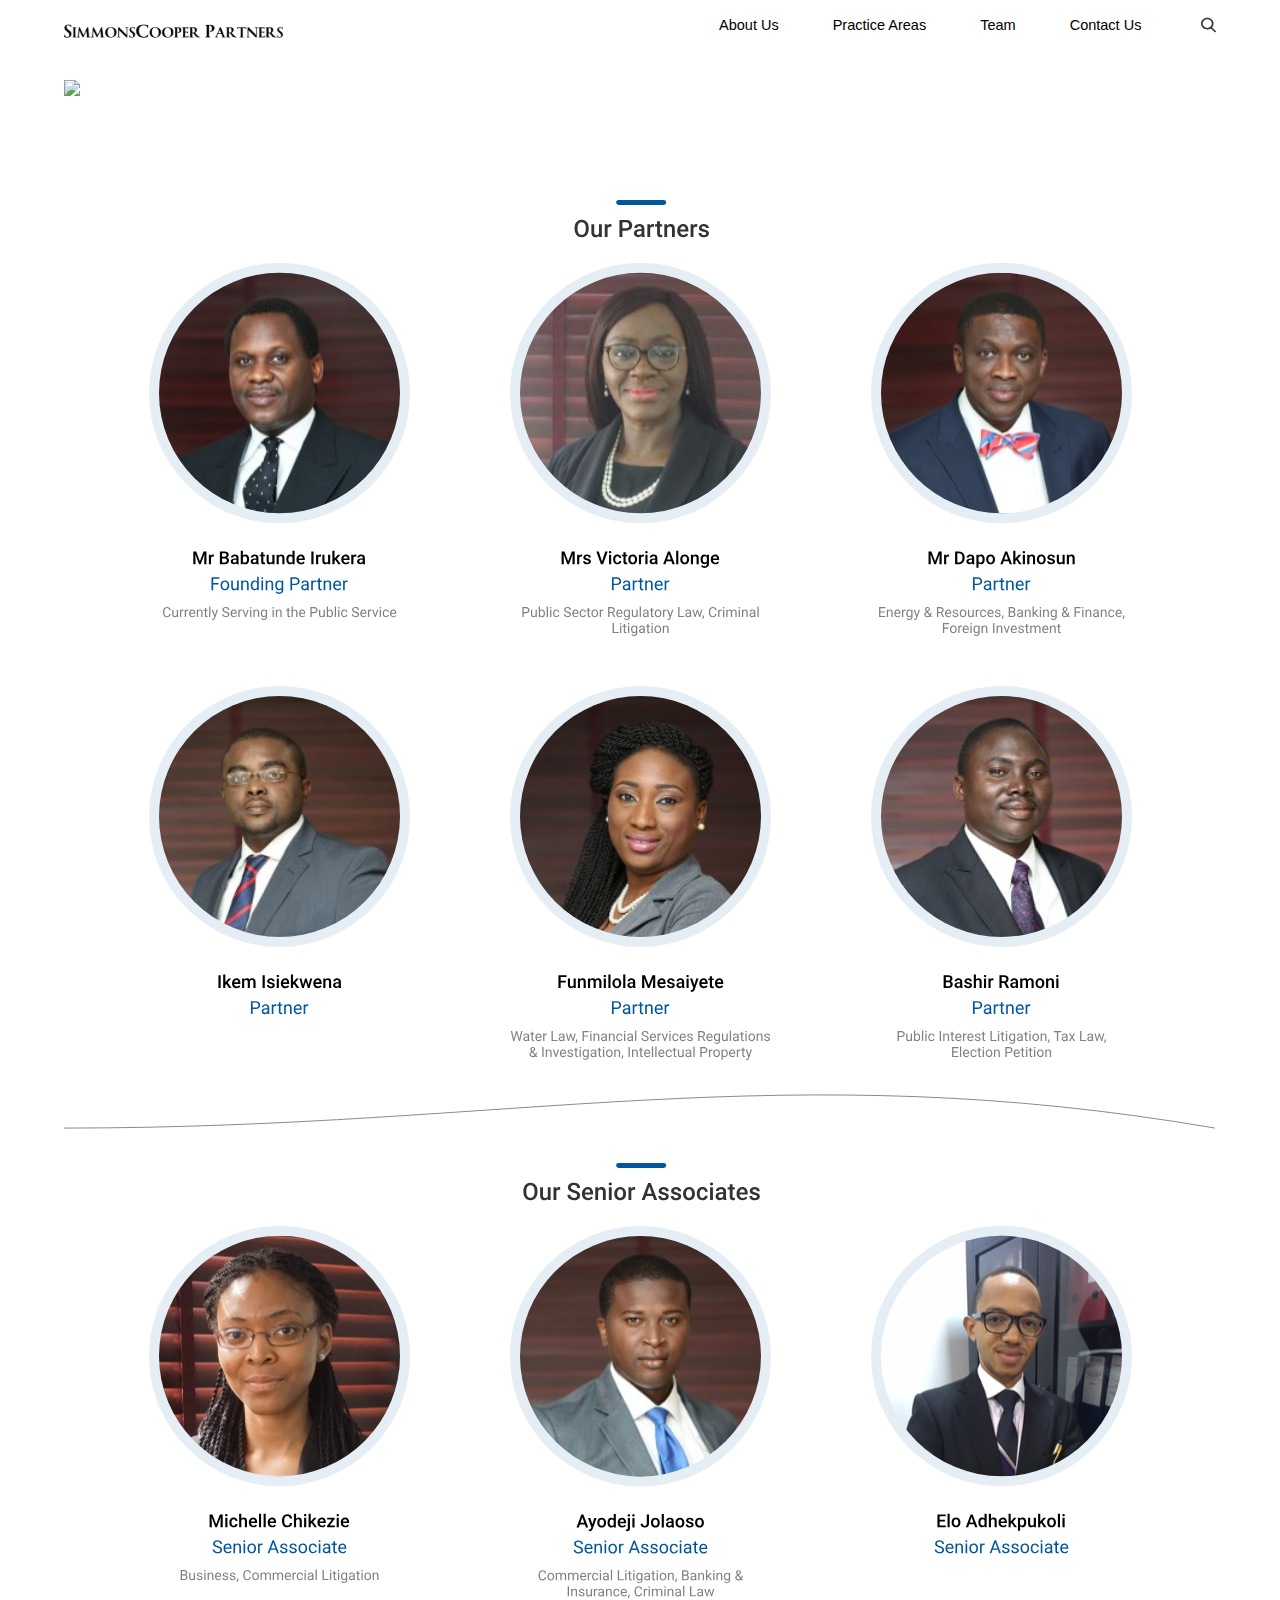
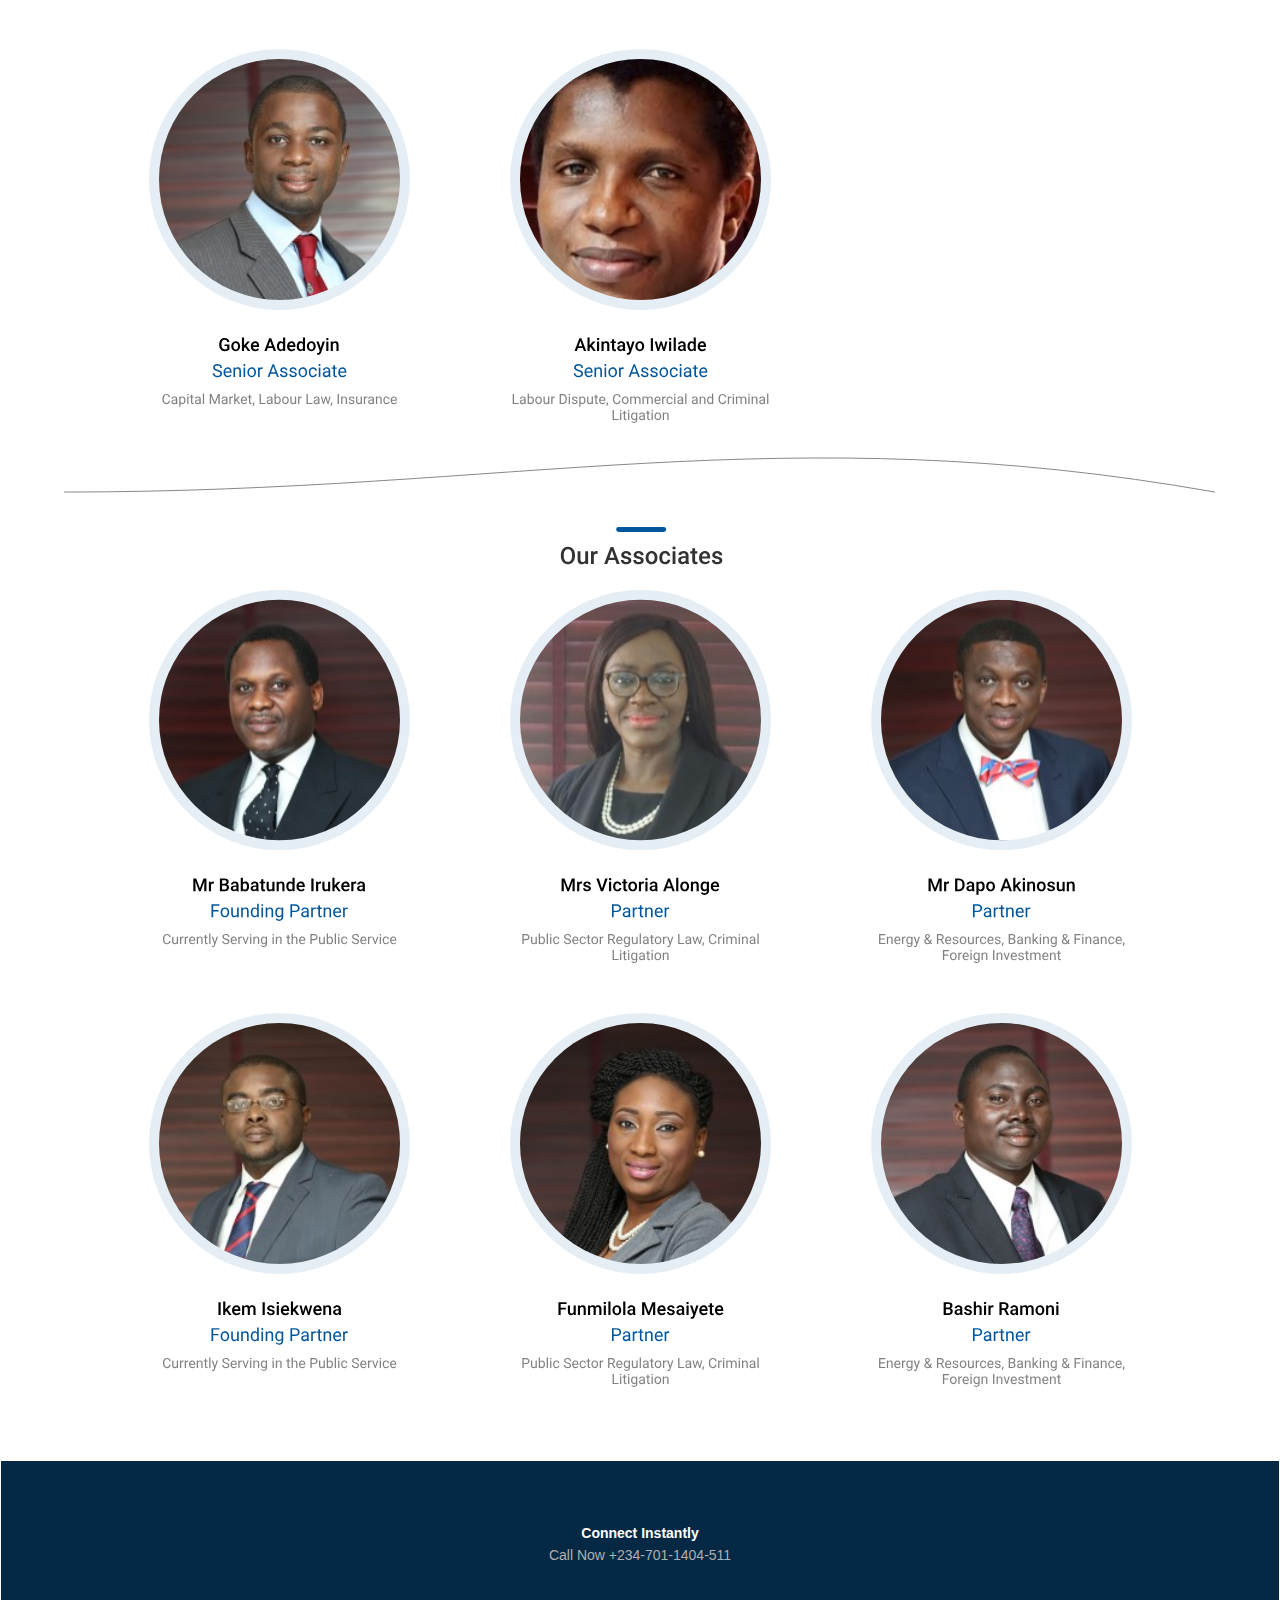
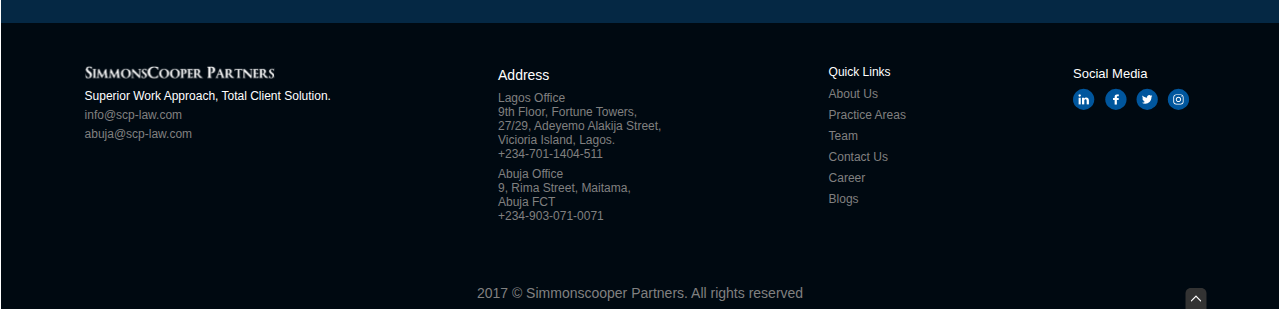
==== commit 18cc042f: "final edit" ====
--- a/team.html
+++ b/team.html
@@ -30,21 +30,27 @@
                 <img src="images/Group 79.svg" class="team">
             </div>
 
-            <div class="Our_Team_Members">
-                <div class="team_members">
-                    <div class="team_member">
-                        <img src="images/Group 80.svg" class="pix">
-                    </div>
+            
+            <div class="team_member">
+                <img src="images/Group 80.svg" class="pix_down">
+            </div>
 
-                    <div class="team_member">
-                        <img src="" alt="">
-                    </div>
+            <div class="team_member">
+                <img src="images/Line 1.svg" class="lines">
+            </div>
 
-                    <div class="team_member">
-                        <img src="" alt="">
-                    </div>
-                </div>
-            </div>    
+            <div class="team_member">
+                <img src="images/Group 81.svg">
+            </div>
+
+            <div class="team_member">
+                <img src="images/Line 2.svg" class="lines">
+            </div>
+
+            <div class="team_member">
+                <img src="images/Group 82.svg" class="pix_up">
+            </div>
+               
         
             <div class="connect">
                 <h4>Connect Instantly</h4>
--- a/style1.css
+++ b/style1.css
@@ -27,59 +27,49 @@
         margin-left: 50px;
         text-decoration: none;
         font-family:'Gill Sans', 'Gill Sans MT', Calibri, 'Trebuchet MS', sans-serif;
-        
-        border: 2px solid red;
     }
     
     .links {
         list-style: none;
-        border: 2px solid red;
     }
     
     .busca {
         margin-left: 60px;
-        border: 2px solid red;
         width: 15px;
     }
     
     .header {
         width: 90vw;
-        border: 2px solid yellowgreen;
     }
     
     .max {
         margin-top: 12px;
         width: 219px;
-        border: 1px solid red;
     }
     
     .team {
         margin-top: 30px;
         width: 90vw;
-        border: 1px solid red;
     }
     
     /* OUR TEAM MEMBERS SECTION */
-        
-    .Our_Team_Members {
-        margin-top: 100px;
-        font-family:'Gill Sans', 'Gill Sans MT', Calibri, 'Trebuchet MS', sans-serif;
-        border: 1px solid red;
-        display: flex;
-        flex-wrap: wrap;
+
+    .team_member {
+        margin-top: 30px;
+        width: 90vw;
+        text-align: center;
     }
 
-    .team_member {
-        margin: auto;
-    }
-    
-    .team_members {
-        border: 1px solid red;
+    .lines {
+        width: 90vw;
     }
 
-    .pix {
-        width: 70vw;
-        border: 1px solid red;
+    .pix_down {
+        margin-top: 70px;
+    }
+
+    .pix_up {
+        margin-bottom: 70px;
     }
     
     /* CONNECT SECTION */
